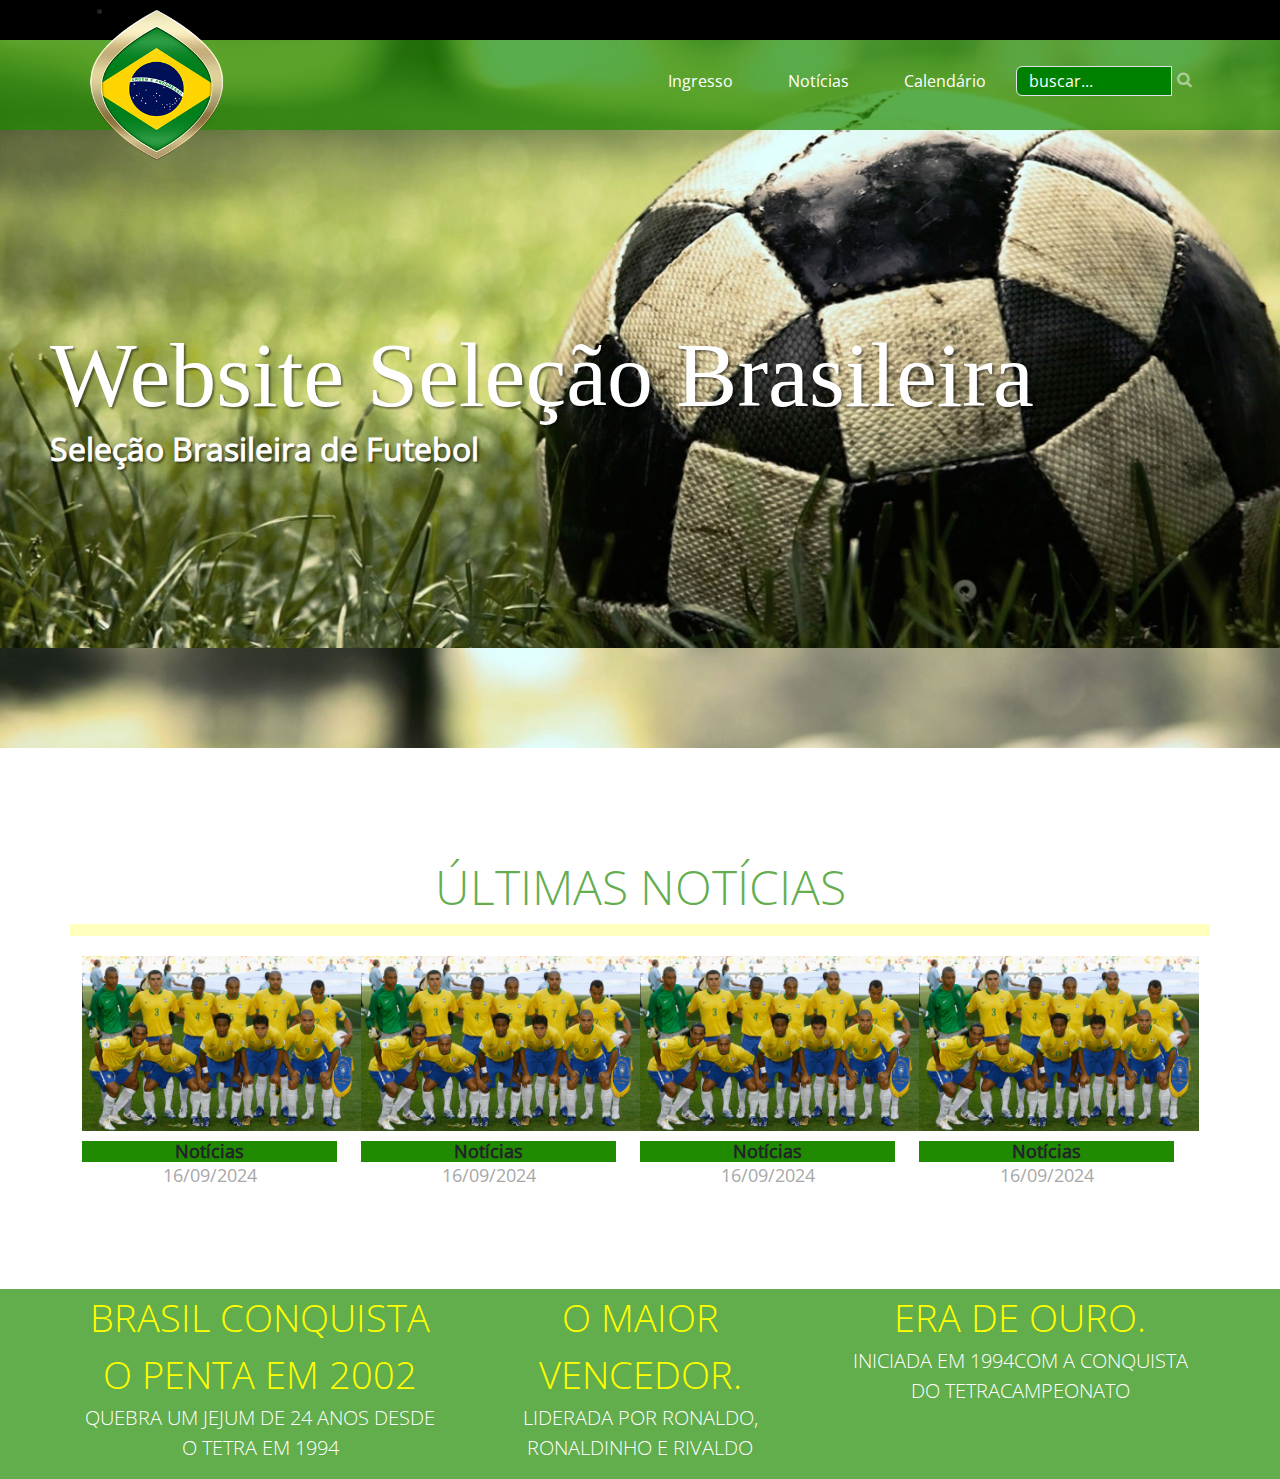
==== v5/index.html @ 11e8d2df "v5" ====
<!DOCTYPE html>
<html lang="pt-br">
<head>
    <meta charset="UTF-8">
    <meta name="viewport" content="width=device-width, initial-scale=1.0">
    <title>Website Seleção Brasileira</title>

    <link rel="stylesheet" href="https://maxcdn.bootstrapcdn.com/font-awesome/4.5.0/css/font-awesome.min.css">
    <link rel="stylesheet" href="assets/lib/bootstrap-5.3.3-dist/css/bootstrap.min.css">
    <link rel="stylesheet" href="assets/css/websie.css">
</head>
<body>
    <header>

        <div class="container">
            <img src="assets/images/brasil-logo.png" alt="logotipo" width="150px" height="150px">
        </div>

        <div class="header-black">
            <div class="container">
                <ul>
                    <li></li>
                </ul>
            </div>
        </div>

        <div class="container">
            <div class="row">
                <nav id="menu" class="d-flex justify-content-end">
                    <ul>
                        <li><a href="#">Ingresso</a></li> 
                        <li><a href="#">Notícias</a></li> 
                        <li><a href="#">Calendário</a></li> 
                        <li class="search">
                            <div class="input-group">
                                <input type="search" class="form-control" placeholder="buscar...">
                                <span class="input-group-btn">
                                    <button class="" type="button"><i class="fa fa-search"></i></button>
                                </span>
                            </div>
                        </li>
                    </ul>
                </nav>
            </div>
        </div>

    </header>

    <section>
        <div id="banner">
            <h1>Website Seleção Brasileira<small>Seleção Brasileira de Futebol</small></h1>
        </div>

        <div id="news" class="container">
            <div class="row text-center">
                <h2>Últimas Notícias</h2>
                <hr>
                <div>
                    <div class="row thumbnails">
                        <div class="col-md-3">
                            <img src="assets/images/WhatsApp Image 2024-09-16 at 11.29.19.jpeg" alt="Notícia" width="280px">
                            <h3>Notícias</h3>
                            <time datetime="16/09/2024">16/09/2024</time>
                        </div>

                        <div class="col-md-3">
                            <img src="assets/images/WhatsApp Image 2024-09-16 at 11.29.19.jpeg" alt="Notícia" width="280px">
                            <h3>Notícias</h3>
                            <time datetime="16/09/2024">16/09/2024</time>
                        </div>

                        <div class="col-md-3">
                            <img src="assets/images/WhatsApp Image 2024-09-16 at 11.29.19.jpeg" alt="Notícia" width="280px">
                            <h3>Notícias</h3>
                            <time datetime="16/09/2024">16/09/2024</time>
                         </div>

                        <div class="col-md-3">
                            <img src="assets/images/WhatsApp Image 2024-09-16 at 11.29.19.jpeg" alt="Notícia" width="280px">
                            <h3>Notícias</h3>
                            <time datetime="16/09/2024">16/09/2024</time>
                        </div>

                    </div>
                </div>

            </div>

        </div>

        <div id="estatísticas">
            <div class="container">
                <div class="row">
                    <div class="col-md-4">
                        <p>Brasil conquista o Penta em 2002 <small>Quebra um jejum de 24 anos desde o Tetra em 1994</small></p>
                    </div>
                    <div class="col-md-4">
                        <p>O maior vencedor. <small>Liderada por Ronaldo, Ronaldinho e Rivaldo</small></p>
                    </div>
                    <div class="col-md-4">
                        <p>Era de ouro. <small>Iniciada em 1994com a conquista do tetracampeonato</small></p>
                    </div>
                </div>

            </div>

        </div>
    </section>

    <script src="assets/lib/bootstrap-5.3.3-dist/js/bootstrap.min.js"> </script>
    <script src="assets/lib/jquery-3.7.1.min.js"></script>
</body>
</html>
---- v5/assets/css/websie.css ----
@font-face {
    font-family: 'OpenSans';
    src: url("../fonts/OpenSans-Regular.ttf");
    font-size: 1em;
}

@font-face {
    font-family: 'OpenSans-Light';
    src: url("../fonts/OpenSans-Light.ttf");
    font-size: 1em;
}

header {
    width: 100%;
    height: 130px;
    background-color: rgba(32, 138, 0, 0.7);
    z-index: 2;
    position: relative;
}

header .container{
    position: relative;
}

header .header-black{
    background-color: #000;
    height: 40px;
}

header img{
    position: absolute;
    top: 10px;
}

#menu {
    margin: 26px 0;
}
#menu li {
    display: inline-block;
    font-family: "OpenSans";
}
#menu li.search {
    width: 182px;
}
#menu li.search input {
    background-color: green;
    color: #FFF;
    height: 30px;
    line-height: 30px;
}
#menu li.search ::-webkit-input-placeholder {
    color: #FFF;
}
#menu li.search button {
    border: none;
    background: none;
}
#menu li.search button i {
    font-size: 16px;
    color: rgba(255,255,255,0.5);
}
#menu li a {
    color: #FFF;
    font-size: 16px;
    padding: 10px 25px;
    text-decoration: none;
}

#banner {
    background: url("../images/banner.jpg");
    width: 100%;
    height: 728px;
    background-position: 0px -100px;
    background-size: cover;
    top: -110px;
    position: relative;
}
#banner h1 {
    color: #FFF;
    top: 300px;
    position: relative;
    font-size: 92px;
    text-shadow: 2px 2px 2px rgba(0, 0, 0, 0.45);
    font-family: OpenSans-Lights;
    margin-left: 50px;
}
#banner h1 small {
    font-size: 32px;
    display: block;
    color: #FFF;
    font-family: 'OpenSans';
    font-weight: bold;
}
#news h2 {
    color: rgba(32, 138 , 0, 0.7);
    font-family: "OpenSans-Light";
    font-size: 48px;
    text-transform: uppercase;
    text-align: center;
}
#news hr {
    border: yellow solid 6px;
    width: 1350px;
    margin: 0 auto;
}
#news .thumbnails {
    width: 100%;
    margin-top: 20px;
}
#news .thumbnails h3 {
    background-color: rgba(32, 138 , 0, 1);
    font-size: 18px;
    font-family: "OpenSans";
    font-weight: bold;
    margin-top: 10px;
    margin-bottom: 0;
}
#news .thumbnails time {
    color: #a7a7a7;
    font-size: 18px;
    font-family: "OpenSans";
}
#estatísticas {
    background-color: rgba(32, 138 , 0, 0.7);
    width: 100%;
    height: 100%;
    text-align: center;
    margin-top: 100px;
}
#estatísticas {
    color: yellow;
    text-transform: uppercase;
    font-family: "OpenSans-Light";
    font-size: 38px;
}
#estatísticas p small {
    color: #FFF;
    font-size: 20px;
    display: block;
}
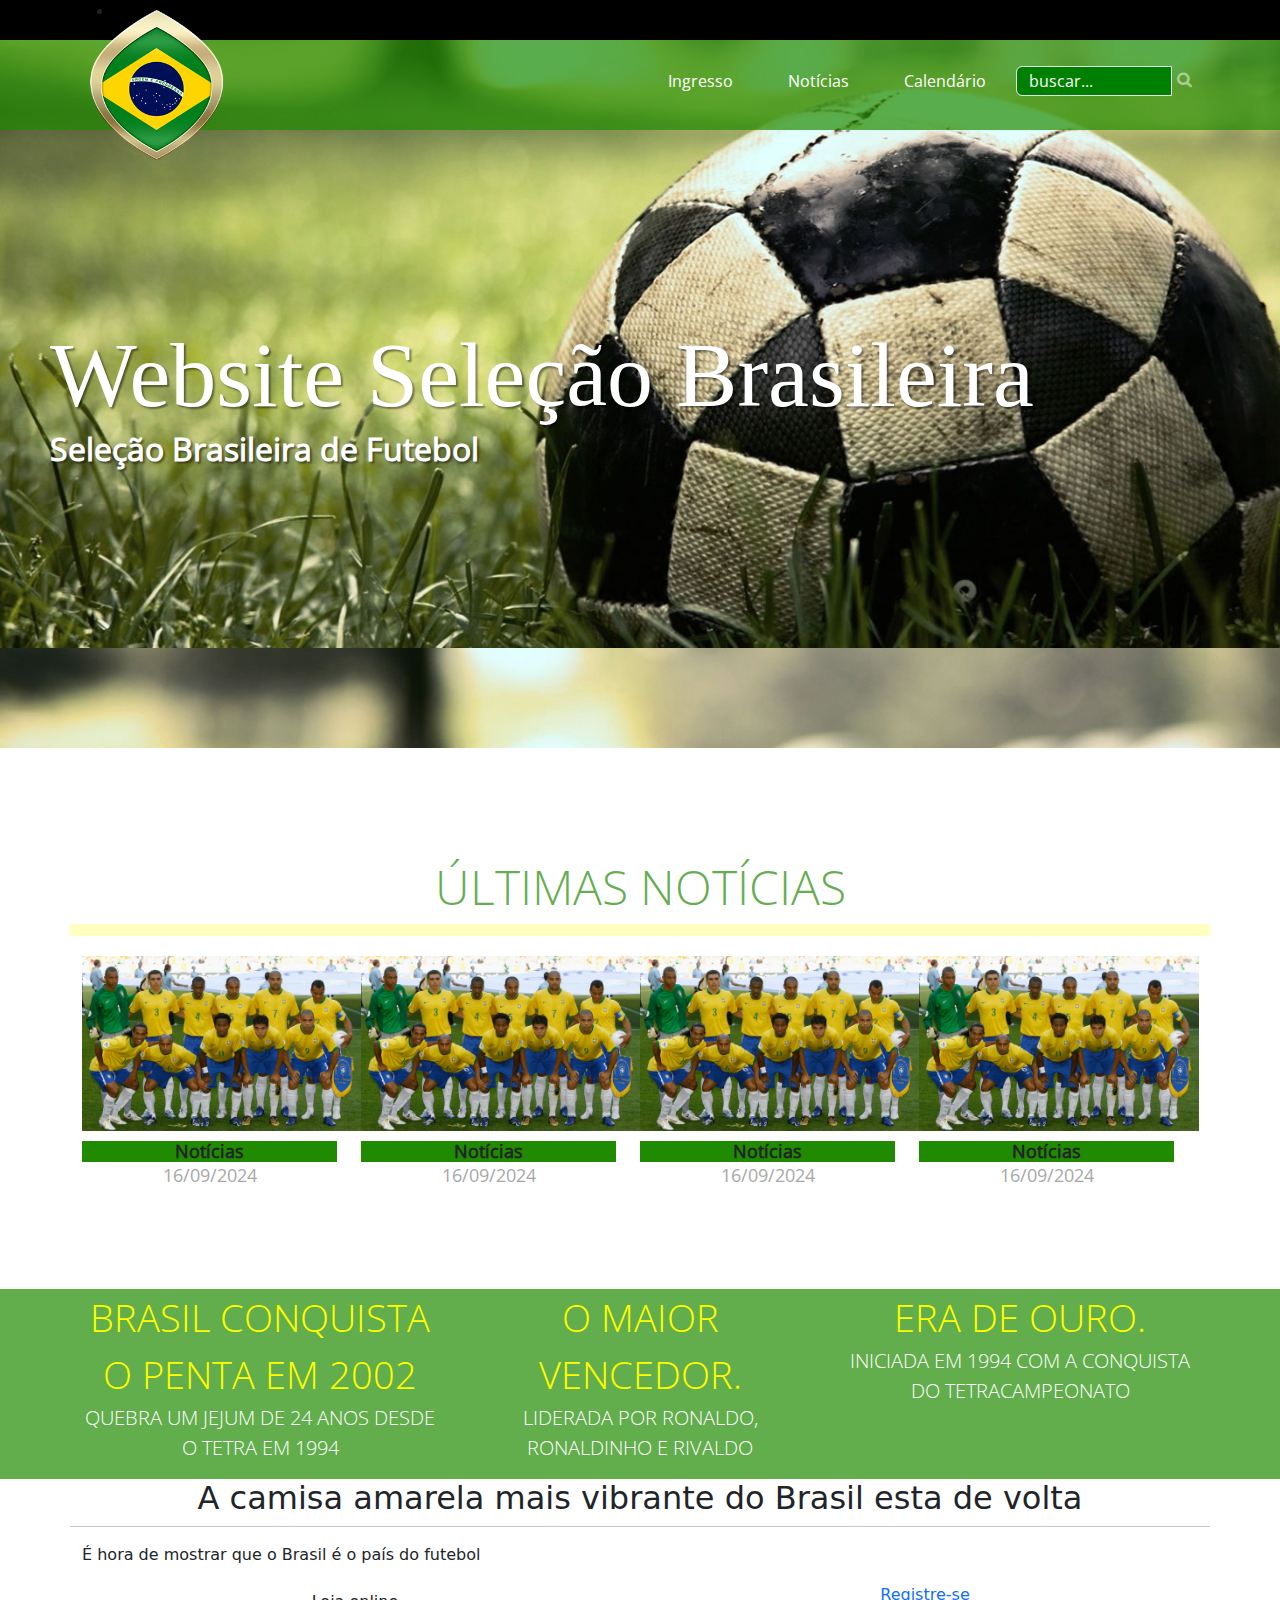
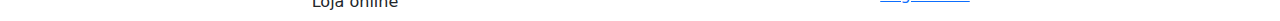
==== commit 173a355f: "v8" ====
--- a/v5/index.html
+++ b/v5/index.html
@@ -98,11 +98,38 @@
                         <p>O maior vencedor. <small>Liderada por Ronaldo, Ronaldinho e Rivaldo</small></p>
                     </div>
                     <div class="col-md-4">
-                        <p>Era de ouro. <small>Iniciada em 1994com a conquista do tetracampeonato</small></p>
+                        <p>Era de ouro. <small>Iniciada em 1994 com a conquista do tetracampeonato</small></p>
                     </div>
                 </div>
 
             </div>
+
+        </div>
+
+        <div id="call-to-action">
+            <div class="container">
+                <div class="row text-center">
+                    <h2>A camisa amarela mais vibrante do Brasil esta de volta</h2>
+                    <hr>
+                </div>
+
+                <div class="row">
+                    <p>É hora de mostrar que o Brasil é o país do futebol</p>
+                </div>
+
+                <div class="text-center">
+                    <div class="row row-max-400">
+                        <div class="col-md-6">
+                            <a href="#" class="btn btn-verde">Loja online</a>
+                        </div>
+
+                        <div class="col-md-6">
+                            <a href="#" class=" btn-amarelo">Registre-se</a>
+                        </div>
+                    </div>
+                </div>
+            </div>
+        </div>
 
         </div>
     </section>
